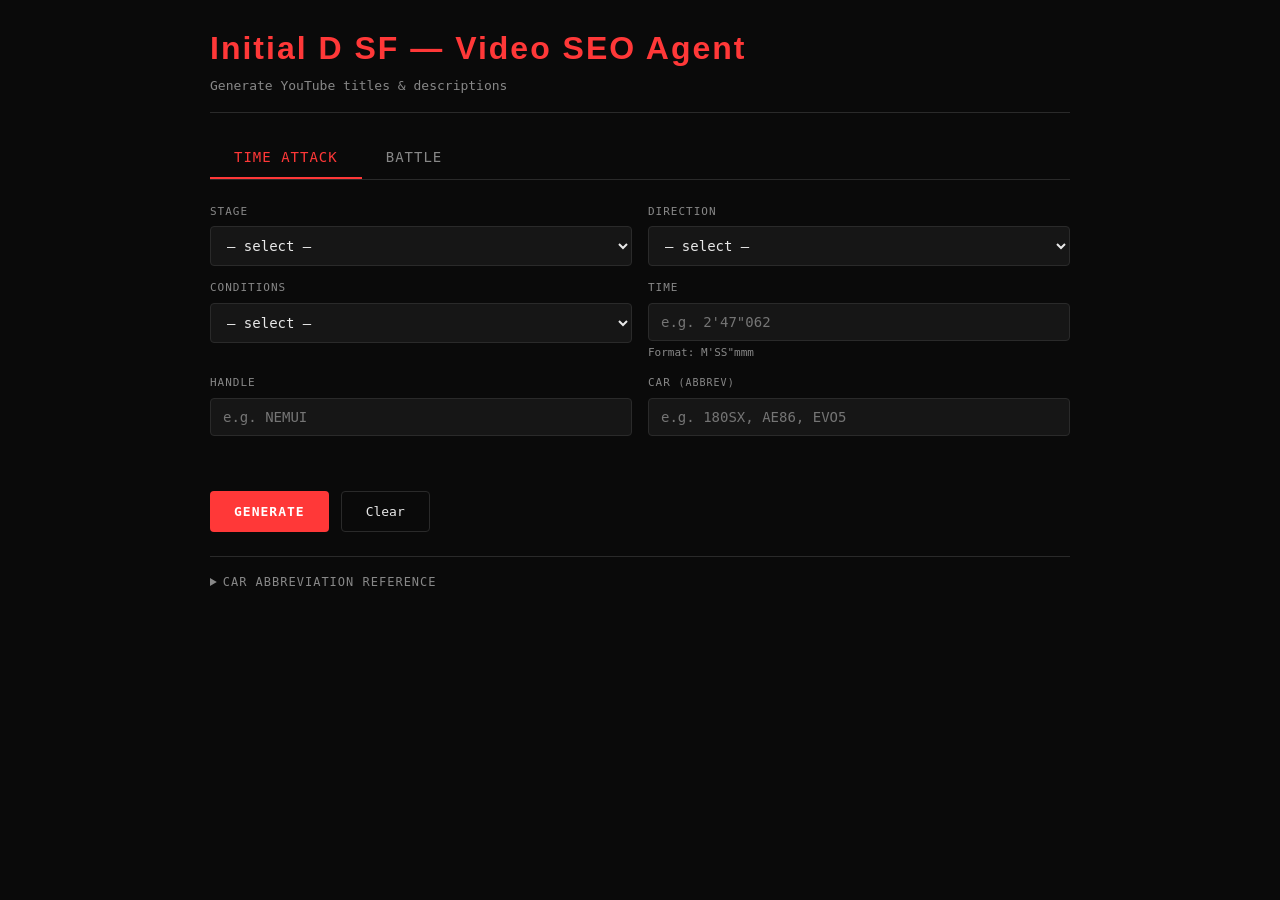
==== seo.html @ 1053aaa3 "Add hidden SEO title/description generator at /seo.html" ====
<!DOCTYPE html>
<html lang="en">
<head>
<meta charset="UTF-8">
<title>Initial D SF — Video SEO Agent</title>
<style>
  :root {
    --bg: #0a0a0a;
    --surface: #161616;
    --surface-2: #1f1f1f;
    --border: #2a2a2a;
    --text: #e8e8e8;
    --text-dim: #888;
    --accent: #ff3838;
    --accent-yellow: #ffd23f;
    --success: #4ade80;
    --warn: #f59e0b;
  }
  * { box-sizing: border-box; margin: 0; padding: 0; }
  body {
    font-family: 'IBM Plex Mono', ui-monospace, Menlo, monospace;
    background: var(--bg);
    color: var(--text);
    padding: 24px;
    min-height: 100vh;
    line-height: 1.5;
  }
  .wrap { max-width: 860px; margin: 0 auto; }
  header { border-bottom: 1px solid var(--border); padding-bottom: 16px; margin-bottom: 24px; }
  h1 { font-family: 'Bebas Neue', Impact, sans-serif; font-size: 32px; letter-spacing: 2px; color: var(--accent); }
  .subtitle { color: var(--text-dim); font-size: 13px; margin-top: 4px; }
  .tabs { display: flex; border-bottom: 1px solid var(--border); margin-bottom: 0; }
  .tab {
    padding: 12px 24px; background: transparent; border: none;
    color: var(--text-dim); font-family: inherit; font-size: 14px;
    cursor: pointer; border-bottom: 2px solid transparent;
    letter-spacing: 1px; text-transform: uppercase;
  }
  .tab:hover { color: var(--text); }
  .tab.active { color: var(--accent); border-bottom-color: var(--accent); }
  .panel { display: none; padding-top: 24px; }
  .panel.active { display: block; }
  .grid-2 { display: grid; grid-template-columns: 1fr 1fr; gap: 16px; }
  .field { margin-bottom: 14px; }
  label { display: block; font-size: 11px; color: var(--text-dim); text-transform: uppercase; letter-spacing: 1px; margin-bottom: 6px; }
  input, select { width: 100%; background: var(--surface); border: 1px solid var(--border); color: var(--text); padding: 10px 12px; font-family: inherit; font-size: 14px; border-radius: 4px; }
  input:focus, select:focus { outline: none; border-color: var(--accent); }
  input.resolved { border-color: var(--success); color: var(--success); }
  input.unresolved { border-color: var(--warn); }
  .car-hint { font-size: 11px; margin-top: 5px; min-height: 16px; }
  .car-hint.ok { color: var(--success); }
  .car-hint.warn { color: var(--warn); }

  .player-block { background: var(--surface); border: 1px solid var(--border); border-radius: 6px; padding: 16px; margin-bottom: 14px; }
  .player-block h3 { font-family: 'Bebas Neue', Impact, sans-serif; font-size: 18px; letter-spacing: 2px; color: var(--accent-yellow); margin-bottom: 12px; }
  .record-row { display: grid; grid-template-columns: 1fr 80px 80px 90px; gap: 8px; align-items: end; margin-bottom: 10px; }
  .record-label { font-size: 11px; color: var(--text-dim); text-transform: uppercase; letter-spacing: 1px; padding-top: 6px; }
  .pct-display { background: var(--surface-2); border: 1px solid var(--border); border-radius: 4px; padding: 10px 8px; font-size: 13px; color: var(--success); text-align: center; }

  .lookup-bar { display: flex; align-items: center; gap: 14px; margin-bottom: 18px; }
  .lookup-status { font-size: 12px; color: var(--text-dim); }
  .lookup-status.ok { color: var(--success); }
  .lookup-status.err { color: var(--accent); }
  .lookup-status.loading { color: var(--accent-yellow); }

  .actions { display: flex; gap: 12px; margin-top: 20px; }
  button.primary { background: var(--accent); color: #fff; border: none; padding: 12px 24px; font-family: inherit; font-size: 13px; font-weight: 600; text-transform: uppercase; letter-spacing: 1px; cursor: pointer; border-radius: 4px; }
  button.primary:hover { background: #e62e2e; }
  button.secondary { background: transparent; color: var(--text); border: 1px solid var(--border); padding: 12px 24px; font-family: inherit; font-size: 13px; cursor: pointer; border-radius: 4px; }
  button.secondary:hover { border-color: var(--text-dim); }

  .output-section { margin-top: 28px; border-top: 1px solid var(--border); padding-top: 24px; }
  .output-block { margin-bottom: 24px; }
  .output-header { display: flex; justify-content: space-between; align-items: center; margin-bottom: 8px; }
  .output-label { font-family: 'Bebas Neue', Impact, sans-serif; font-size: 16px; letter-spacing: 2px; color: var(--accent-yellow); }
  .copy-btn { background: transparent; color: var(--text-dim); border: 1px solid var(--border); padding: 4px 12px; font-family: inherit; font-size: 11px; cursor: pointer; border-radius: 4px; text-transform: uppercase; letter-spacing: 1px; }
  .copy-btn:hover { color: var(--text); border-color: var(--text-dim); }
  .copy-btn.copied { color: var(--success); border-color: var(--success); }
  .output-box { background: var(--surface); border: 1px solid var(--border); border-radius: 4px; padding: 14px; font-family: inherit; font-size: 13px; line-height: 1.6; white-space: pre-wrap; word-wrap: break-word; color: var(--text); min-height: 40px; }
  .output-box.title-box { font-size: 14px; }

  .hint { font-size: 11px; color: var(--text-dim); margin-top: 4px; }
  .car-ref { margin-top: 24px; border-top: 1px solid var(--border); padding-top: 16px; }
  .car-ref summary { font-size: 12px; color: var(--text-dim); cursor: pointer; text-transform: uppercase; letter-spacing: 1px; }
  .car-ref summary:hover { color: var(--text); }
  .car-grid { display: grid; grid-template-columns: repeat(auto-fill, minmax(200px, 1fr)); gap: 4px; margin-top: 12px; }
  .car-entry { font-size: 11px; color: var(--text-dim); }
  .car-entry span { color: var(--accent-yellow); }
</style>
</head>
<body>
<div class="wrap">
  <header>
    <h1>Initial D SF — Video SEO Agent</h1>
    <div class="subtitle">Generate YouTube titles &amp; descriptions</div>
  </header>

  <div class="tabs">
    <button class="tab active" data-tab="ta">Time Attack</button>
    <button class="tab" data-tab="battle">Battle</button>
  </div>

  <!-- ============== TIME ATTACK ============== -->
  <div class="panel active" id="panel-ta">
    <div class="grid-2">
      <div class="field">
        <label>Stage</label>
        <select id="ta-stage">
          <option value="">— select —</option>
          <option>Myogi</option><option>Usui</option><option>Akagi</option>
          <option>Akina</option><option>Irohazaka</option><option>Akina Snow</option>
          <option>Happogahara</option><option>Shomaru</option><option>Tsuchisaka</option>
        </select>
      </div>
      <div class="field">
        <label>Direction</label>
        <select id="ta-direction">
          <option value="">— select —</option>
          <option>Downhill</option><option>Uphill</option>
          <option>Counter Clockwise</option><option>Clockwise</option>
          <option>Outbound</option><option>Inbound</option><option>Reverse</option>
        </select>
      </div>
    </div>
    <div class="grid-2">
      <div class="field">
        <label>Conditions</label>
        <select id="ta-conditions">
          <option value="">— select —</option>
          <option>Dry</option><option>Wet</option><option>Snow</option>
        </select>
      </div>
      <div class="field">
        <label>Time</label>
        <input type="text" id="ta-time" placeholder="e.g. 2'47&quot;062">
        <div class="hint">Format: M'SS"mmm</div>
      </div>
    </div>
    <div class="grid-2">
      <div class="field">
        <label>Handle</label>
        <input type="text" id="ta-handle" placeholder="e.g. NEMUI" list="handle-list">
      </div>
      <div class="field">
        <label>Car <span style="color:var(--text-dim);font-size:10px;">(abbrev)</span></label>
        <input type="text" id="ta-car" placeholder="e.g. 180SX, AE86, EVO5" oninput="resolveCarTA()">
        <div class="car-hint" id="ta-car-hint"></div>
      </div>
    </div>
    <div class="actions">
      <button class="primary" onclick="generateTA()">Generate</button>
      <button class="secondary" onclick="clearTA()">Clear</button>
    </div>
    <div class="output-section" id="ta-output" style="display:none;">
      <div class="output-block">
        <div class="output-header"><div class="output-label">Title</div><button class="copy-btn" data-target="ta-title-out">Copy</button></div>
        <div class="output-box title-box" id="ta-title-out"></div>
      </div>
      <div class="output-block">
        <div class="output-header"><div class="output-label">Description</div><button class="copy-btn" data-target="ta-desc-out">Copy</button></div>
        <div class="output-box" id="ta-desc-out"></div>
      </div>
    </div>
  </div>

  <!-- ============== BATTLE ============== -->
  <div class="panel" id="panel-battle">
    <div class="grid-2">
      <div class="field">
        <label>Stage</label>
        <select id="b-stage">
          <option value="">— select —</option>
          <option>Myogi</option><option>Usui</option><option>Akagi</option>
          <option>Akina</option><option>Irohazaka</option><option>Akina Snow</option>
          <option>Happogahara</option><option>Shomaru</option><option>Tsuchisaka</option>
        </select>
      </div>
      <div class="field">
        <label>Direction</label>
        <select id="b-direction">
          <option value="">— select —</option>
          <option>Downhill</option><option>Uphill</option>
          <option>Counter Clockwise</option><option>Clockwise</option>
          <option>Outbound</option><option>Inbound</option><option>Reverse</option>
        </select>
      </div>
    </div>
    <div class="field" style="max-width:50%;">
      <label>Conditions</label>
      <select id="b-conditions">
        <option value="">— select —</option>
        <option>Dry</option><option>Wet</option><option>Snow</option>
      </select>
    </div>

    <!-- Lookup -->
    <div class="lookup-bar">
      <button class="primary" onclick="lookupStats()" id="lookup-btn">↓ Lookup Stats</button>
      <div class="lookup-status" id="lookup-status"></div>
    </div>

    <!-- Player A -->
    <div class="player-block">
      <h3>Player A</h3>
      <div class="grid-2">
        <div class="field">
          <label>Handle</label>
          <input type="text" id="pa-handle" placeholder="e.g. NEMUI" list="handle-list">
        </div>
        <div class="field">
          <label>Car <span style="color:var(--text-dim);font-size:10px;">(abbrev)</span></label>
          <input type="text" id="pa-car" placeholder="e.g. 180SX, AE86, EVO5" oninput="resolveCarB('pa')">
          <div class="car-hint" id="pa-car-hint"></div>
        </div>
      </div>
      <div style="margin-top:4px;">
        <div class="record-row">
          <div class="record-label">Overall W/L</div>
          <div><label>Wins</label><input type="number" id="pa-ow" min="0" value="" placeholder="0" oninput="updatePcts()"></div>
          <div><label>Losses</label><input type="number" id="pa-ol" min="0" value="" placeholder="0" oninput="updatePcts()"></div>
          <div><label>Win %</label><div class="pct-display" id="pa-op">—</div></div>
        </div>
        <div class="record-row">
          <div class="record-label" id="pa-h2h-label">Vs. opponent</div>
          <div><label>Wins</label><input type="number" id="pa-hw" min="0" value="" placeholder="0" oninput="updatePcts()"></div>
          <div><label>Losses</label><input type="number" id="pa-hl" min="0" value="" placeholder="0" oninput="updatePcts()"></div>
          <div><label>Win %</label><div class="pct-display" id="pa-hp">—</div></div>
        </div>
      </div>
    </div>

    <!-- Player B -->
    <div class="player-block">
      <h3>Player B</h3>
      <div class="grid-2">
        <div class="field">
          <label>Handle</label>
          <input type="text" id="pb-handle" placeholder="e.g. BAKA" list="handle-list">
        </div>
        <div class="field">
          <label>Car <span style="color:var(--text-dim);font-size:10px;">(abbrev)</span></label>
          <input type="text" id="pb-car" placeholder="e.g. 180SX, AE86, EVO5" oninput="resolveCarB('pb')">
          <div class="car-hint" id="pb-car-hint"></div>
        </div>
      </div>
      <div style="margin-top:4px;">
        <div class="record-row">
          <div class="record-label">Overall W/L</div>
          <div><label>Wins</label><input type="number" id="pb-ow" min="0" value="" placeholder="0" oninput="updatePcts()"></div>
          <div><label>Losses</label><input type="number" id="pb-ol" min="0" value="" placeholder="0" oninput="updatePcts()"></div>
          <div><label>Win %</label><div class="pct-display" id="pb-op">—</div></div>
        </div>
        <div class="record-row">
          <div class="record-label" id="pb-h2h-label">Vs. opponent</div>
          <div><label>Wins</label><input type="number" id="pb-hw" min="0" value="" placeholder="0" oninput="updatePcts()"></div>
          <div><label>Losses</label><input type="number" id="pb-hl" min="0" value="" placeholder="0" oninput="updatePcts()"></div>
          <div><label>Win %</label><div class="pct-display" id="pb-hp">—</div></div>
        </div>
      </div>
    </div>

    <div class="actions">
      <button class="primary" onclick="generateBattle()">Generate</button>
      <button class="secondary" onclick="clearBattle()">Clear</button>
    </div>

    <div class="output-section" id="b-output" style="display:none;">
      <div class="output-block">
        <div class="output-header"><div class="output-label">Title</div><button class="copy-btn" data-target="b-title-out">Copy</button></div>
        <div class="output-box title-box" id="b-title-out"></div>
      </div>
      <div class="output-block">
        <div class="output-header"><div class="output-label">Description</div><button class="copy-btn" data-target="b-desc-out">Copy</button></div>
        <div class="output-box" id="b-desc-out"></div>
      </div>
    </div>
  </div>

  <!-- car reference -->
  <details class="car-ref">
    <summary>Car abbreviation reference</summary>
    <div class="car-grid" id="car-ref-grid"></div>
  </details>

  <datalist id="handle-list">
    <option value="BAKA"><option value="NEMUI"><option value="DUSK"><option value="NEFFR">
    <option value="RYUKI"><option value="CHON!"><option value="SLK"><option value="VIRUS">
    <option value="JJ"><option value="WHAT?"><option value="(.Y.)"><option value="HT">
  </datalist>
</div>

<script>
// ── Car map: abbrev → [title string, full description name] ──────────────
// title string = used in YouTube title (your shorthand)
// full name    = used in description body (canonical game name)
const CAR_MAP = {

  // ── Toyota ───────────────────────────────────────────────────────────
  'AE86':        ['AE86',        'Sprinter Trueno GT-APEX (AE86)'],
  '86':          ['AE86',        'Sprinter Trueno GT-APEX (AE86)'],
  '86L':         ['86L',         'Corolla Levin GT-APEX (AE86)'],
  'LEVIN':       ['86L',         'Corolla Levin GT-APEX (AE86)'],
  'AE85':        ['AE85',        'Corolla Levin SR (AE85)'],
  '85':          ['AE85',        'Corolla Levin SR (AE85)'],
  'MR2':         ['MR2',         'MR2 G-Limited (SW20)'],
  'SW20':        ['MR2',         'MR2 G-Limited (SW20)'],
  'MRS':         ['MRS',         'MR-S S-Edition (ZZW30)'],
  'MR-S':        ['MRS',         'MR-S S-Edition (ZZW30)'],
  'ZZW30':       ['MRS',         'MR-S S-Edition (ZZW30)'],
  'ST205':       ['ST205',       'Celica GT-Four (ST205)'],
  'CELICA':      ['ST205',       'Celica GT-Four (ST205)'],
  'ALTEZZA':     ['Altezza',     'Altezza RS200 (SXE10)'],
  'SXE10':       ['Altezza',     'Altezza RS200 (SXE10)'],

  // ── Nissan ───────────────────────────────────────────────────────────
  '180SX':       ['180SX',       '180SX Type X (RPS13)'],
  'SIL80':       ['Sil80',       'Sileighty (RPS13)'],
  'SILEIGHTY':   ['Sil80',       'Sileighty (RPS13)'],
  'S13':         ['S13',         'Silvia K\'s (S13)'],
  'S14K':        ['S14K',        'Silvia K\'s Aero (S14)'],
  'S14Q':        ['S14Q',        'Silvia Q\'s (S14)'],
  'S14':         ['S14Q',        'Silvia Q\'s (S14)'],   // default S14 = Q's per common usage
  'S15':         ['S15',         'Silvia spec-R (S15)'],
  'R32':         ['R32',         'Skyline GT-R V-spec II (BNR32)'],
  'BNR32':       ['R32',         'Skyline GT-R V-spec II (BNR32)'],
  'R34':         ['R34',         'Skyline GT-R V-spec II (BNR34)'],
  'BNR34':       ['R34',         'Skyline GT-R V-spec II (BNR34)'],
  'ER34':        ['ER34',        'Skyline 25GT Turbo (ER34)'],

  // ── Mazda ────────────────────────────────────────────────────────────
  'FC':          ['FC',          'RX-7 ∞III (FC3S)'],
  'FC3S':        ['FC',          'RX-7 ∞III (FC3S)'],
  'FD':          ['FD',          'RX-7 Type R (FD3S)'],
  'FD3S':        ['FD',          'RX-7 Type R (FD3S)'],
  'FD-SR':       ['FD-SR',       'RX-7 Spirit R Type A (FD3S)'],
  'FDSR':        ['FD-SR',       'RX-7 Spirit R Type A (FD3S)'],
  'SPIRIT R':    ['FD-SR',       'RX-7 Spirit R Type A (FD3S)'],
  'RX-8':        ['RX-8',        'RX-8 Type S (SE3P)'],
  'RX8':         ['RX-8',        'RX-8 Type S (SE3P)'],
  'SE3P':        ['RX-8',        'RX-8 Type S (SE3P)'],
  'NB':          ['NB',          'Roadster RS (NB8C)'],
  'NB8C':        ['NB',          'Roadster RS (NB8C)'],
  'NA':          ['NA',          'Roadster (NA6C)'],
  'NA6C':        ['NA',          'Roadster (NA6C)'],

  // ── Mitsubishi ───────────────────────────────────────────────────────
  'EVO3':        ['EVO3',        'Lancer Evo III (CE9A)'],
  'EVO4':        ['EVO4',        'Lancer Evo IV (CN9A)'],
  'EVO5':        ['EVO5',        'Lancer Evo V (CP9A)'],
  'EVO6':        ['EVO6',        'Lancer Evo VI T.M. Edition (CP9A)'],
  'EVO7':        ['EVO7',        'Lancer Evo VII (CT9A)'],

  // ── Subaru ───────────────────────────────────────────────────────────
  'GC8':         ['GC8',         'Impreza WRX STi Sedan Type R Version VI (GC8)'],
  'GC8V':        ['GC8V',        'Impreza WRX STi Coupe Type R Version V (GC8V)'],
  'GDB':         ['GDB',         'Impreza WRX STi (GDB)'],

  // ── Honda ────────────────────────────────────────────────────────────
  'EG6':         ['EG6',         'Civic SiR (EG6)'],
  'EK9':         ['EK9',         'Civic Type R (EK9)'],
  'DC2':         ['DC2',         'Integra Type R (DC2)'],
  'AP1':         ['AP1',         'S2000 (AP1)'],
  'S2000':       ['AP1',         'S2000 (AP1)'],

  // ── Suzuki ───────────────────────────────────────────────────────────
  'CAPPUCCINO':  ['Cappuccino',  'Cappuccino (EA11R)'],
  'CAPP':        ['Cappuccino',  'Cappuccino (EA11R)'],
  'EA11R':       ['Cappuccino',  'Cappuccino (EA11R)'],
};

function resolveCar(abbrev) {
  if (!abbrev) return null;
  return CAR_MAP[abbrev.toUpperCase().trim()] || null;
}

// ── Populate car reference list ──────────────────────────────────────────
(function buildRef() {
  const grid = document.getElementById('car-ref-grid');
  const seen = new Set();
  Object.entries(CAR_MAP).forEach(([abbrev, [title, full]]) => {
    if (seen.has(full)) return;
    seen.add(full);
    const d = document.createElement('div');
    d.className = 'car-entry';
    d.innerHTML = `<span>${abbrev}</span> → ${full}`;
    grid.appendChild(d);
  });
})();

// ── Live car resolution hints ────────────────────────────────────────────
function resolveCarTA() {
  const input = document.getElementById('ta-car');
  const hint = document.getElementById('ta-car-hint');
  const result = resolveCar(input.value);
  if (!input.value) { hint.textContent = ''; input.classList.remove('resolved','unresolved'); return; }
  if (result) {
    hint.textContent = '→ ' + result[1];
    hint.className = 'car-hint ok';
    input.classList.add('resolved'); input.classList.remove('unresolved');
  } else {
    hint.textContent = 'Unknown — will use as-is';
    hint.className = 'car-hint warn';
    input.classList.add('unresolved'); input.classList.remove('resolved');
  }
}

function resolveCarB(prefix) {
  const input = document.getElementById(prefix + '-car');
  const hint = document.getElementById(prefix + '-car-hint');
  const result = resolveCar(input.value);
  if (!input.value) { hint.textContent = ''; input.classList.remove('resolved','unresolved'); return; }
  if (result) {
    hint.textContent = '→ ' + result[1];
    hint.className = 'car-hint ok';
    input.classList.add('resolved'); input.classList.remove('unresolved');
  } else {
    hint.textContent = 'Unknown — will use as-is';
    hint.className = 'car-hint warn';
    input.classList.add('unresolved'); input.classList.remove('resolved');
  }
}

// ── H2H labels update when handles change ───────────────────────────────
['pa-handle','pb-handle'].forEach(id => {
  document.getElementById(id).addEventListener('input', updateH2HLabels);
});
function updateH2HLabels() {
  const a = document.getElementById('pa-handle').value.trim() || 'opponent';
  const b = document.getElementById('pb-handle').value.trim() || 'opponent';
  document.getElementById('pa-h2h-label').textContent = 'Vs. ' + b;
  document.getElementById('pb-h2h-label').textContent = 'Vs. ' + a;
}

// ── Percentage helpers ───────────────────────────────────────────────────
function calcPct(w, l) {
  const t = w + l;
  if (t === 0 || isNaN(t)) return null;
  return ((w / t) * 100).toFixed(1);
}
function numVal(id) {
  const v = parseInt(document.getElementById(id).value, 10);
  return isNaN(v) ? 0 : Math.max(0, v);
}
function fmtRecord(w, l) {
  const p = calcPct(w, l);
  return p !== null ? `${w}-${l} (${p}%)` : `${w}-${l}`;
}

function updatePcts() {
  [['pa-ow','pa-ol','pa-op'],['pa-hw','pa-hl','pa-hp'],
   ['pb-ow','pb-ol','pb-op'],['pb-hw','pb-hl','pb-hp']].forEach(([w,l,out]) => {
    const wn = numVal(w), ln = numVal(l);
    const p = calcPct(wn, ln);
    document.getElementById(out).textContent = p !== null ? p + '%' : '—';
  });
}

// ── Sheet CSV endpoints ──────────────────────────────────────────────────
const BATTLE_STATS_URL = 'https://docs.google.com/spreadsheets/d/e/2PACX-1vT0kIHho49xgZtUEaE5ZSzO7zcU6r9wb-5HoE5rFX5qSk6iQ27dQPzDTLAD9ZkqsuefYwPMSpYIsFyb/pub?gid=844634428&single=true&output=csv';
const BATTLE_LOG_URL   = 'https://docs.google.com/spreadsheets/d/e/2PACX-1vT0kIHho49xgZtUEaE5ZSzO7zcU6r9wb-5HoE5rFX5qSk6iQ27dQPzDTLAD9ZkqsuefYwPMSpYIsFyb/pub?gid=1322076132&single=true&output=csv';

// ── CSV parser ───────────────────────────────────────────────────────────
function parseCSV(text, headerMarker) {
  const lines = text.trim().split('\n');
  // If headerMarker given, scan for the line containing it (handles sheets with preamble rows)
  let startIdx = 0;
  if (headerMarker) {
    const found = lines.findIndex(l => l.toLowerCase().includes(headerMarker.toLowerCase()));
    if (found !== -1) startIdx = found;
  }
  const headers = splitCSVLine(lines[startIdx]);
  return lines.slice(startIdx + 1).map(line => {
    const vals = splitCSVLine(line);
    const obj = {};
    headers.forEach((h, i) => obj[h.trim()] = (vals[i] || '').trim());
    return obj;
  }).filter(row => Object.values(row).some(v => v !== ''));
}

function splitCSVLine(line) {
  const result = [];
  let cur = '', inQuote = false;
  for (let i = 0; i < line.length; i++) {
    const c = line[i];
    if (c === '"') { inQuote = !inQuote; }
    else if (c === ',' && !inQuote) { result.push(cur); cur = ''; }
    else { cur += c; }
  }
  result.push(cur);
  return result;
}

// ── Live stats lookup ────────────────────────────────────────────────────
async function lookupStats() {
  const aH = sval('pa-handle'), bH = sval('pb-handle');
  if (!aH || !bH) {
    setLookupStatus('Enter both handles first', 'err'); return;
  }

  const btn = document.getElementById('lookup-btn');
  btn.disabled = true;
  setLookupStatus('Fetching stats…', 'loading');

  try {
    // Fetch both sheets in parallel
    const [statsRes, logRes] = await Promise.all([
      fetch(BATTLE_STATS_URL),
      fetch(BATTLE_LOG_URL)
    ]);
    if (!statsRes.ok || !logRes.ok) throw new Error('Fetch failed');

    const [statsText, logText] = await Promise.all([
      statsRes.text(), logRes.text()
    ]);

    const stats = parseCSV(statsText, 'Rank');
    const log   = parseCSV(logText);

    // ── Overall W/L from Battle Records by Racer ──
    // Columns: Rank, Racer, ELO, Wins, Losses, Matches, Win %, Streak, Last Active
    function findOverall(handle) {
      return stats.find(r => r['Racer'] && r['Racer'].trim().toUpperCase() === handle.toUpperCase());
    }

    const aStats = findOverall(aH);
    const bStats = findOverall(bH);

    // Debug: log all racer names found in the sheet
    console.log('Battle Records headers:', Object.keys(stats[0] || {}));
    console.log('All racers in sheet:', stats.map(r => JSON.stringify(r['Racer'])));

    if (!aStats) { setLookupStatus(`"${aH}" not found — see console for racer list`, 'err'); btn.disabled = false; return; }
    if (!bStats) { setLookupStatus(`"${bH}" not found — see console for racer list`, 'err'); btn.disabled = false; return; }

    // ── H2H from Battle Log ──
    // Columns include: Racer A, Racer B, Winner (and others)
    // Find column names first
    const sampleRow = log[0] || {};
    const keys = Object.keys(sampleRow);

    // Try to detect column names flexibly
    const racerACol = keys.find(k => /racer.?a/i.test(k) || k.toLowerCase() === 'player a' || k.toLowerCase() === 'racer a') || 'Racer A';
    const racerBCol = keys.find(k => /racer.?b/i.test(k) || k.toLowerCase() === 'player b' || k.toLowerCase() === 'racer b') || 'Racer B';
    const winnerCol = keys.find(k => /winner/i.test(k)) || 'Winner';

    let aH2HWins = 0, aH2HLosses = 0;
    log.forEach(row => {
      const rA = (row[racerACol] || '').trim().toUpperCase();
      const rB = (row[racerBCol] || '').trim().toUpperCase();
      const winner = (row[winnerCol] || '').trim().toUpperCase();
      const aUp = aH.toUpperCase(), bUp = bH.toUpperCase();

      const isThisMatchup = (rA === aUp && rB === bUp) || (rA === bUp && rB === aUp);
      if (!isThisMatchup) return;

      if (winner === aUp) aH2HWins++;
      else if (winner === bUp) aH2HLosses++;
    });

    // ── Populate fields ──
    setField('pa-ow', aStats['Wins']   || '0');
    setField('pa-ol', aStats['Losses'] || '0');
    setField('pa-hw', String(aH2HWins));
    setField('pa-hl', String(aH2HLosses));
    setField('pb-ow', bStats['Wins']   || '0');
    setField('pb-ol', bStats['Losses'] || '0');
    setField('pb-hw', String(aH2HLosses)); // B's H2H wins = A's H2H losses
    setField('pb-hl', String(aH2HWins));   // B's H2H losses = A's H2H wins
    updatePcts();

    const total = aH2HWins + aH2HLosses;
    setLookupStatus(
      `✓ Stats loaded — ${aH} ${aStats['Wins']}W ${aStats['Losses']}L overall, `+
      `${aH2HWins}-${aH2HLosses} vs ${bH} (${total} battles)`,
      'ok'
    );
  } catch (e) {
    setLookupStatus('Fetch error — check sheet is published', 'err');
    console.error(e);
  }

  btn.disabled = false;
}

function setField(id, val) {
  document.getElementById(id).value = val;
}

function setLookupStatus(msg, type) {
  const el = document.getElementById('lookup-status');
  el.textContent = msg;
  el.className = 'lookup-status ' + (type || '');
}

// ── Boilerplate ──────────────────────────────────────────────────────────
const BOILERPLATE = `🔥 About the Channel
Initial D San Francisco is a community of people who play Initial D Arcade Stage Version 3 in the SF Bay Area.  Our channel isn't about posting the absolute fastest times, just documenting washed-up players from 20 years ago slowly shaking off the rust and chatting about the good ol' days.

🎮 Subscribe for daily uploads of time attacks, battles, and silly discussions.

🌐 Website / Leaderboard:
https://initialdsanfrancisco.com

📍 Recorded at our private Initial D Version 3 twin machine in San Francisco, CA

💬 Want to play or collaborate?
Message us at initialdsanfrancisco@gmail.com

#InitialD #InitialDArcadeStage #IDAS`;

// ── Tab switching ────────────────────────────────────────────────────────
document.querySelectorAll('.tab').forEach(btn => {
  btn.addEventListener('click', () => {
    document.querySelectorAll('.tab').forEach(t => t.classList.remove('active'));
    document.querySelectorAll('.panel').forEach(p => p.classList.remove('active'));
    btn.classList.add('active');
    document.getElementById('panel-' + btn.dataset.tab).classList.add('active');
  });
});

// ── Helpers ──────────────────────────────────────────────────────────────
function carTitle(abbrev) {
  const r = resolveCar(abbrev);
  return r ? r[0] : abbrev;
}
function carFull(abbrev) {
  const r = resolveCar(abbrev);
  return r ? r[1] : abbrev;
}
function sval(id) { return document.getElementById(id).value.trim(); }

// ── Time Attack generation ───────────────────────────────────────────────
function generateTA() {
  const stage = sval('ta-stage'), dir = sval('ta-direction'),
        cond = sval('ta-conditions'), time = sval('ta-time'),
        handle = sval('ta-handle'), carAbbrev = sval('ta-car');
  if (!stage || !dir || !cond || !time || !handle || !carAbbrev) {
    alert('Please fill in all fields.'); return;
  }
  const titleCar = carTitle(carAbbrev);
  const fullCar  = carFull(carAbbrev);

  const title = `Initial D Arcade Stage Ver.3 — Time Attack ${handle} ${titleCar} ${stage} ${dir} ${cond} ${time}`;
  const desc  = `Initial D Arcade Stage Ver.3 Time Attack

Driver: ${handle}
Car: ${fullCar}
Course: ${stage} ${dir}
Conditions: ${cond}
Time: ${time}

${BOILERPLATE}`;

  document.getElementById('ta-title-out').textContent = title;
  document.getElementById('ta-desc-out').textContent  = desc;
  document.getElementById('ta-output').style.display  = 'block';
}
function clearTA() {
  ['ta-stage','ta-direction','ta-conditions','ta-time','ta-handle','ta-car'].forEach(id => document.getElementById(id).value = '');
  document.getElementById('ta-car-hint').textContent = '';
  document.getElementById('ta-car').classList.remove('resolved','unresolved');
  document.getElementById('ta-output').style.display = 'none';
}

// ── Battle generation ────────────────────────────────────────────────────
function generateBattle() {
  const stage = sval('b-stage'), dir = sval('b-direction'), cond = sval('b-conditions');
  const aH = sval('pa-handle'), aCAbbrev = sval('pa-car');
  const bH = sval('pb-handle'), bCAbbrev = sval('pb-car');
  if (!stage || !dir || !cond || !aH || !bH || !aCAbbrev || !bCAbbrev) {
    alert('Please fill in stage, direction, conditions, and both players (handle + car).'); return;
  }

  const aTitleCar = carTitle(aCAbbrev), aFullCar = carFull(aCAbbrev);
  const bTitleCar = carTitle(bCAbbrev), bFullCar = carFull(bCAbbrev);

  const aOW = numVal('pa-ow'), aOL = numVal('pa-ol');
  const aHW = numVal('pa-hw'), aHL = numVal('pa-hl');
  const bOW = numVal('pb-ow'), bOL = numVal('pb-ol');
  const bHW = numVal('pb-hw'), bHL = numVal('pb-hl');

  const title = `Initial D Arcade Stage Ver.3 — Battle: ${stage}/${dir} — ${aH} (${aTitleCar}) vs ${bH} (${bTitleCar})`;

  const desc = `Initial D Arcade Stage Ver.3 Battle

Course: ${stage} ${dir}
Conditions: ${cond}

Pre-Match Record
${aH} (${aFullCar})
Overall W/L: ${fmtRecord(aOW, aOL)}
Vs. ${bH}: ${fmtRecord(aHW, aHL)}

${bH} (${bFullCar})
Overall W/L: ${fmtRecord(bOW, bOL)}
Vs. ${aH}: ${fmtRecord(bHW, bHL)}

${BOILERPLATE}`;

  document.getElementById('b-title-out').textContent = title;
  document.getElementById('b-desc-out').textContent  = desc;
  document.getElementById('b-output').style.display  = 'block';
}

function clearBattle() {
  ['b-stage','b-direction','b-conditions','pa-handle','pa-car','pb-handle','pb-car'].forEach(id => document.getElementById(id).value = '');
  ['pa-ow','pa-ol','pa-hw','pa-hl','pb-ow','pb-ol','pb-hw','pb-hl'].forEach(id => document.getElementById(id).value = '');
  ['pa-car-hint','pb-car-hint'].forEach(id => document.getElementById(id).textContent = '');
  ['pa-car','pb-car'].forEach(id => document.getElementById(id).classList.remove('resolved','unresolved'));
  document.getElementById('b-output').style.display = 'none';
  updatePcts();
  updateH2HLabels();
}

// ── Copy buttons ─────────────────────────────────────────────────────────
document.querySelectorAll('.copy-btn').forEach(btn => {
  btn.addEventListener('click', async () => {
    const text = document.getElementById(btn.dataset.target).textContent;
    try { await navigator.clipboard.writeText(text); }
    catch { const t = document.createElement('textarea'); t.value = text; document.body.appendChild(t); t.select(); document.execCommand('copy'); document.body.removeChild(t); }
    const orig = btn.textContent;
    btn.textContent = 'Copied!'; btn.classList.add('copied');
    setTimeout(() => { btn.textContent = orig; btn.classList.remove('copied'); }, 1500);
  });
});
</script>
</body>
</html>
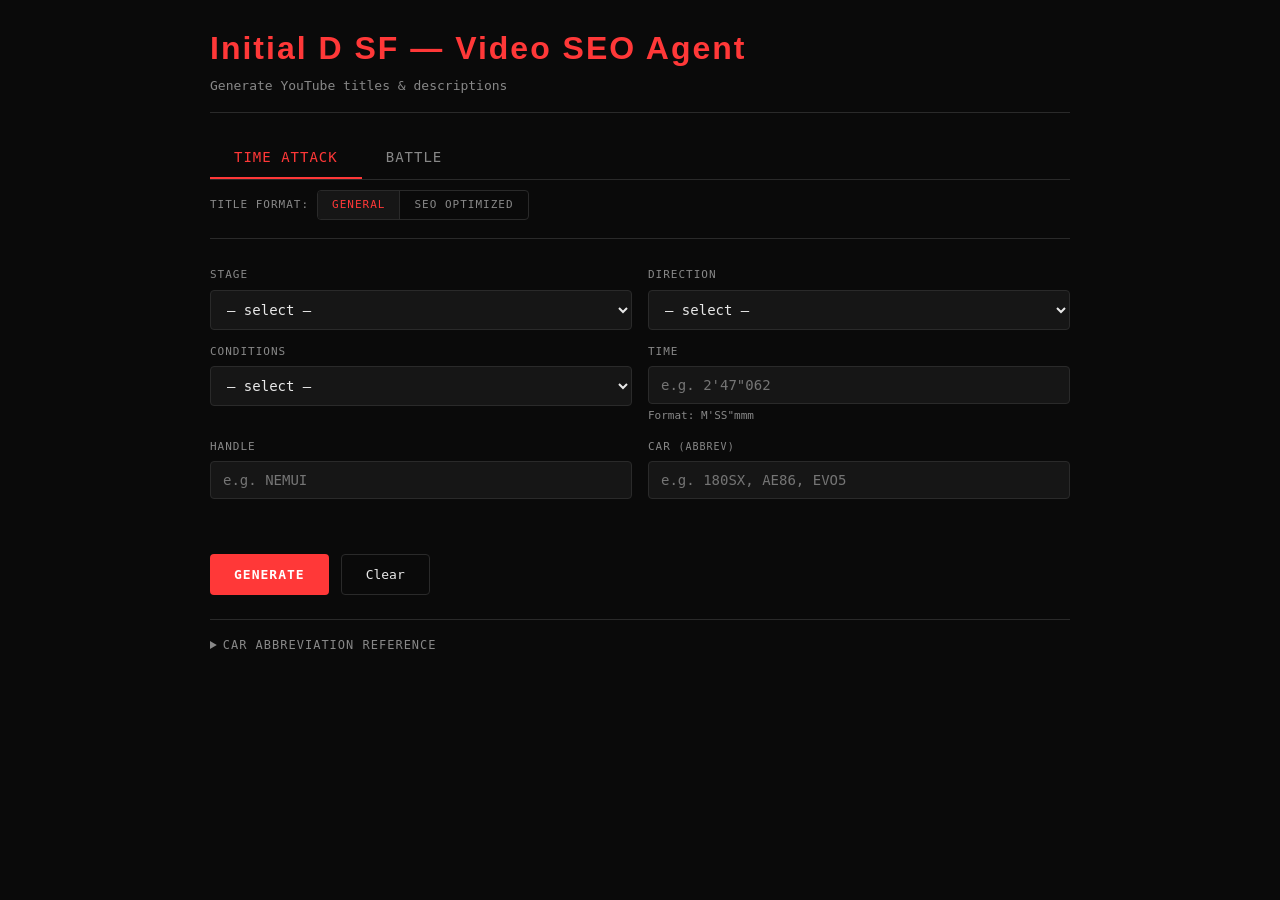
==== commit 26210c23: "seo.html: fix CSP for googleusercontent, add title format toggle; footer YouTube link uses nav-exter" ====
--- a/seo.html
+++ b/seo.html
@@ -86,6 +86,15 @@
   .car-grid { display: grid; grid-template-columns: repeat(auto-fill, minmax(200px, 1fr)); gap: 4px; margin-top: 12px; }
   .car-entry { font-size: 11px; color: var(--text-dim); }
   .car-entry span { color: var(--accent-yellow); }
+
+  .format-toggle { display: flex; align-items: center; gap: 8px; padding: 10px 0 18px; border-bottom: 1px solid var(--border); margin-bottom: 4px; }
+  .format-toggle span { font-size: 11px; color: var(--text-dim); text-transform: uppercase; letter-spacing: 1px; }
+  .toggle-group { display: flex; border: 1px solid var(--border); border-radius: 4px; overflow: hidden; }
+  .toggle-group label { display: flex; align-items: center; padding: 6px 14px; font-size: 12px; text-transform: uppercase; letter-spacing: 1px; cursor: pointer; color: var(--text-dim); background: transparent; border: none; margin: 0; white-space: nowrap; }
+  .toggle-group input[type="radio"] { display: none; }
+  .toggle-group input[type="radio"]:checked + span { color: var(--accent); }
+  .toggle-group label:has(input:checked) { background: var(--surface); color: var(--accent); }
+  .toggle-group label + label { border-left: 1px solid var(--border); }
 </style>
 </head>
 <body>
@@ -98,6 +107,14 @@
   <div class="tabs">
     <button class="tab active" data-tab="ta">Time Attack</button>
     <button class="tab" data-tab="battle">Battle</button>
+  </div>
+
+  <div class="format-toggle">
+    <span>Title format:</span>
+    <div class="toggle-group">
+      <label><input type="radio" name="fmt" value="general" checked><span>General</span></label>
+      <label><input type="radio" name="fmt" value="seo"><span>SEO Optimized</span></label>
+    </div>
   </div>
 
   <!-- ============== TIME ATTACK ============== -->
@@ -575,8 +592,8 @@
       'ok'
     );
   } catch (e) {
-    setLookupStatus('Fetch error — check sheet is published', 'err');
-    console.error(e);
+    setLookupStatus('Error: ' + (e && e.message ? e.message : String(e)), 'err');
+    console.error('lookupStats error:', e);
   }
 
   btn.disabled = false;
@@ -629,6 +646,11 @@
 }
 function sval(id) { return document.getElementById(id).value.trim(); }
 
+// ── Format toggle helper ─────────────────────────────────────────────────
+function fmtMode() {
+  return document.querySelector('input[name="fmt"]:checked').value;
+}
+
 // ── Time Attack generation ───────────────────────────────────────────────
 function generateTA() {
   const stage = sval('ta-stage'), dir = sval('ta-direction'),
@@ -640,7 +662,9 @@
   const titleCar = carTitle(carAbbrev);
   const fullCar  = carFull(carAbbrev);
 
-  const title = `Initial D Arcade Stage Ver.3 — Time Attack ${handle} ${titleCar} ${stage} ${dir} ${cond} ${time}`;
+  const title = fmtMode() === 'seo'
+    ? `${handle} (${titleCar}) — ${stage} ${dir} ${cond} ${time} | Initial D Arcade Stage Ver.3`
+    : `Initial D Arcade Stage Ver.3 — Time Attack ${handle} ${titleCar} ${stage} ${dir} ${cond} ${time}`;
   const desc  = `Initial D Arcade Stage Ver.3 Time Attack
 
 Driver: ${handle}
@@ -679,7 +703,9 @@
   const bOW = numVal('pb-ow'), bOL = numVal('pb-ol');
   const bHW = numVal('pb-hw'), bHL = numVal('pb-hl');
 
-  const title = `Initial D Arcade Stage Ver.3 — Battle: ${stage}/${dir} — ${aH} (${aTitleCar}) vs ${bH} (${bTitleCar})`;
+  const title = fmtMode() === 'seo'
+    ? `${aH} (${aTitleCar}) vs ${bH} (${bTitleCar}) — ${stage} ${dir} ${cond} | Initial D Arcade Stage Ver.3`
+    : `Initial D Arcade Stage Ver.3 — Battle: ${stage}/${dir} — ${aH} (${aTitleCar}) vs ${bH} (${bTitleCar})`;
 
   const desc = `Initial D Arcade Stage Ver.3 Battle
 
